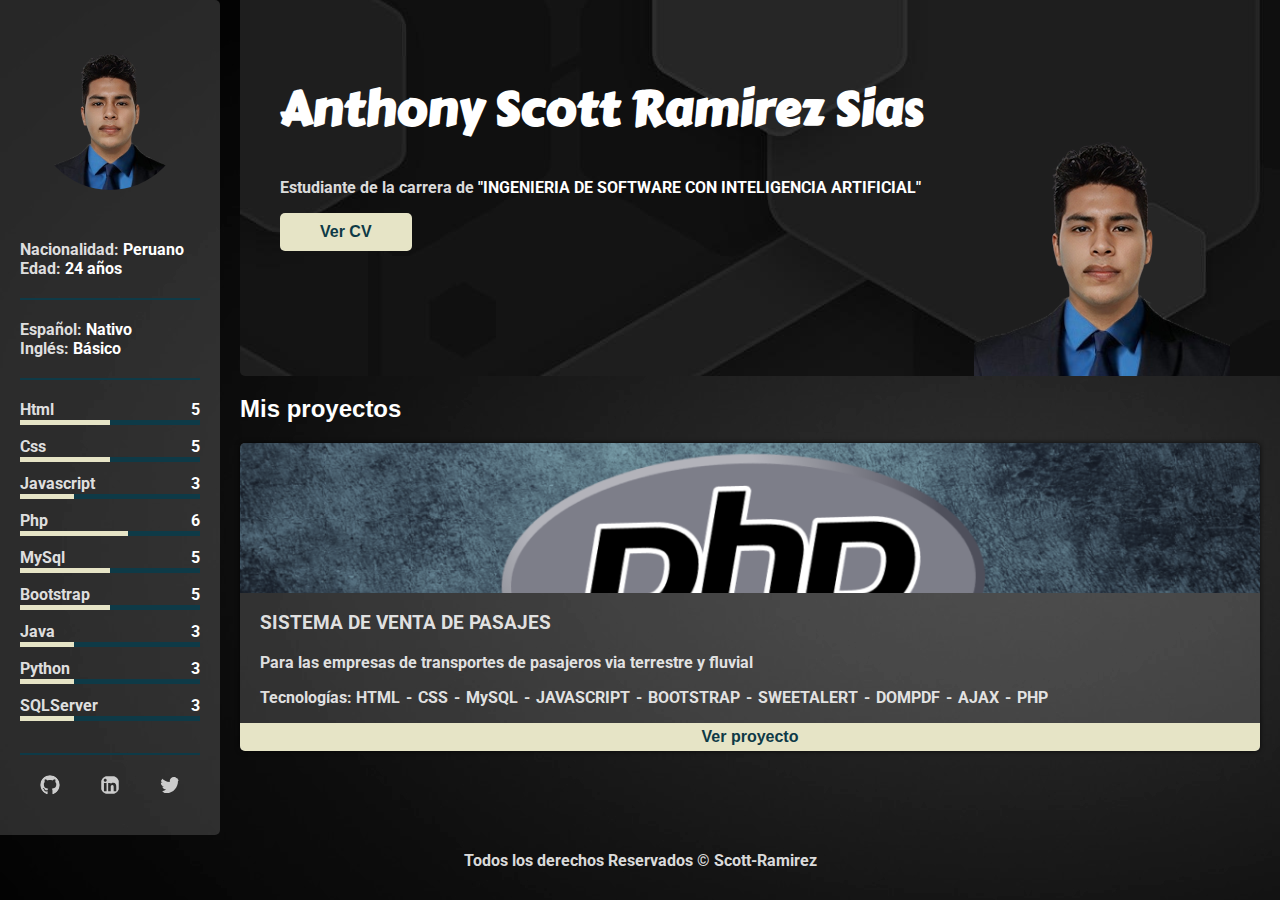
==== index.html @ bf4b47c3 "Principal" ====
<!DOCTYPE html>
<html lang="es">
<head>
	<meta charset="UTF-8">
	<meta http-equiv="X-UA-Compatible" content="IE=edge">
	<meta name="viewport" content="width=device-width, initial-scale=1.0">
	<link rel="stylesheet" href="css/main.css">
	<script src="js/main.js" defer></script>
	<script src="js/data.js"></script>
	<title>Mi Portfolio</title>
</head>
<body>
	<header>
		<div>
			<h1>Anthony Scott Ramirez Sias</h1>
			<p>Estudiante de la carrera de <span>"INGENIERIA DE SOFTWARE CON INTELIGENCIA ARTIFICIAL"</span></p>
			<a href="cv.html" target="_blank">Ver CV</a>
		</div>
		<img src="./img/MiFoto.png">
	</header>
	<main>
		<section>
			<h2>Mis proyectos</h2>
			<div id="proyectosContainer">
			</div>
		</section>
	</main>
	<aside class="tarjeta">
	</aside>
	<footer>
		<p>Todos los derechos Reservados &copy Scott-Ramirez</p>
	</footer>
</body>
</html>
---- css/main.css ----
@import url('https://fonts.googleapis.com/css2?family=Roboto:wght@400;500;700;900&display=swap');
@import url('https://fonts.googleapis.com/css2?family=Carter+One&display=swap');
:root{
    --color-text-titulos: #ffffff;
    --color-texto: rgba(255, 255, 255, 0.867);
    --color-acento: #E6E4C6;
    --color-fondo: #0E3A47;
    --color-fondo-tarjeta: #ffffff27;
  }
  
  body{
    background-image: url("../img/FONDO BODY.jpg");
    margin: 0;
    font-family: 'Trebuchet MS', 'Lucida Sans Unicode', 'Lucida Grande', 'Lucida Sans', Arial, sans-serif;
    display: grid;
    grid-template-columns: 220px 1fr;
    grid-template-areas: 
      "aside header"
      "aside main"
      "footer footer";
  }
  
  h1, h2, h3, h4, h5, h6{
    color: var(--color-text-titulos);
  }
  
  h1{
    font-size: xxx-large;
    font-family: 'Carter One', cursive;
  }
  
  p, span, h3{
    color: var(--color-texto);
    font-family: 'Roboto', sans-serif;
    font-weight: 700;
  }

  header span{
    color: #ffffff;
  }
  
  header{
    margin-left: 20px;
    grid-area: header;
    background-image: url("../img/fondoheader.jpg");
    display: flex;
    justify-content: space-between;
    border-bottom-left-radius: 5px;
    
  }
  
  header div{
  padding: 40px;
  }
  
  header a{
    padding: 10px 40px;
    border-radius: 5px;
  }
  
  header img{
    margin-top: auto;
    max-height: 300px;
    flex-shrink: 1;
    margin-right: 50px;
  }
  
  main{
    grid-area: main;
    margin: 0 20px;
  }
  
  #proyectosContainer{
    display: flex;
    flex-wrap: wrap;
    gap: 20px;
    justify-content: space-between;
    margin: auto;
  }
  
  .proyecto{
    flex-basis: 314px;
    flex-grow: 1;
    flex-shrink: 1;
    display: flex;
    flex-direction: column;
    -webkit-box-shadow: 0px 0px 5px 0px rgba(0,0,0,0.75);
    -moz-box-shadow: 0px 0px 5px 0px rgba(0,0,0,0.75);
    box-shadow: 0px 0px 5px 0px rgba(0,0,0,0.75);
    overflow: hidden;
  }
  
  .proyecto img{
    height: 150px;
    object-fit: cover;
    filter:grayscale(0.8);
    transition: 0.2s;
  }
  
  .proyecto:hover img{
    filter:grayscale(0);
  }
  
  .proyecto div{
    margin: 0 20px;
  }
  
  a{
    display: inline-block;
    background-color: var(--color-acento);
    color: var(--color-fondo);
    text-decoration: none;
    font-weight: bold;
  }
  
  .proyecto a{
    display: block;
    margin-top: auto;
    text-align: center;
    padding: 5px 10px;
  }
  
  .tarjeta{
    background-color: var(--color-fondo-tarjeta) ;
    border-radius: 5px;
  }
  
  .tecnologia{
    transition: 0.5s;
    user-select: none;
    margin-right: 2px;
  }
  .tecnologia:hover{
    color:var(--color-acento)
  }
  
  footer{
    grid-area: footer;
  }
  
  
  aside{
    padding: 20px;
    grid-area: aside;
    border-top-left-radius: 0 !important;
    border-bottom-left-radius: 0 !important;
  }
  
  aside>div{
    padding:  20px 0;
    border-bottom: 2px solid var(--color-fondo);
  }
  
  aside>div:last-of-type{
    border-bottom: unset
  }
  
  aside img{
    display: block;
    margin: auto;
    max-width:100%;
    max-height: 150px;
    border-radius: 50%;
    margin-bottom: 50px;
  }
  
  #presentacion div, #idiomas div,#tecnologias div{
    display: flex;
    justify-content: space-between;
  }
  
  aside div span:last-child{
    color: var(--color-text-titulos);
  }
  
  /* Elemento progress */
  progress {
    -webkit-appearance: none;
    width: 100%;
  }
  ::-webkit-progress-inner-element {
    height: 5px;
  }
  /* Parte seleccionada del progress */
  ::-webkit-progress-value {
    background-color: var(--color-acento);
  }
  /* Fondo progress */
  ::-webkit-progress-bar{
    background-color: var(--color-fondo);
  }
  
  #redes{
    display: flex;
    justify-content: space-around;
    height: 20px;
  }
  
  #redes a{
    background-color: unset;
    cursor: pointer;
  }
  
  #redes img:hover{
    filter: invert(1);
  }
  
  #redes img{
    aspect-ratio: 1;
    height: 20px;
    filter: invert(0.8);
    transition: 0.5s;
  }
  
  footer{
    text-align: center;
  }
  
  footer a{
    color: var(--color-texto);
    background-color: unset;
  }
  
  @media(max-width:650px){
    header{
      margin-left: unset;
      border-radius: unset;
    }
    header img{
      display: none;
    }
    body{
      grid-template-columns: 1fr;
      grid-template-areas: "header" "aside" "main" "footer";
    }
  }
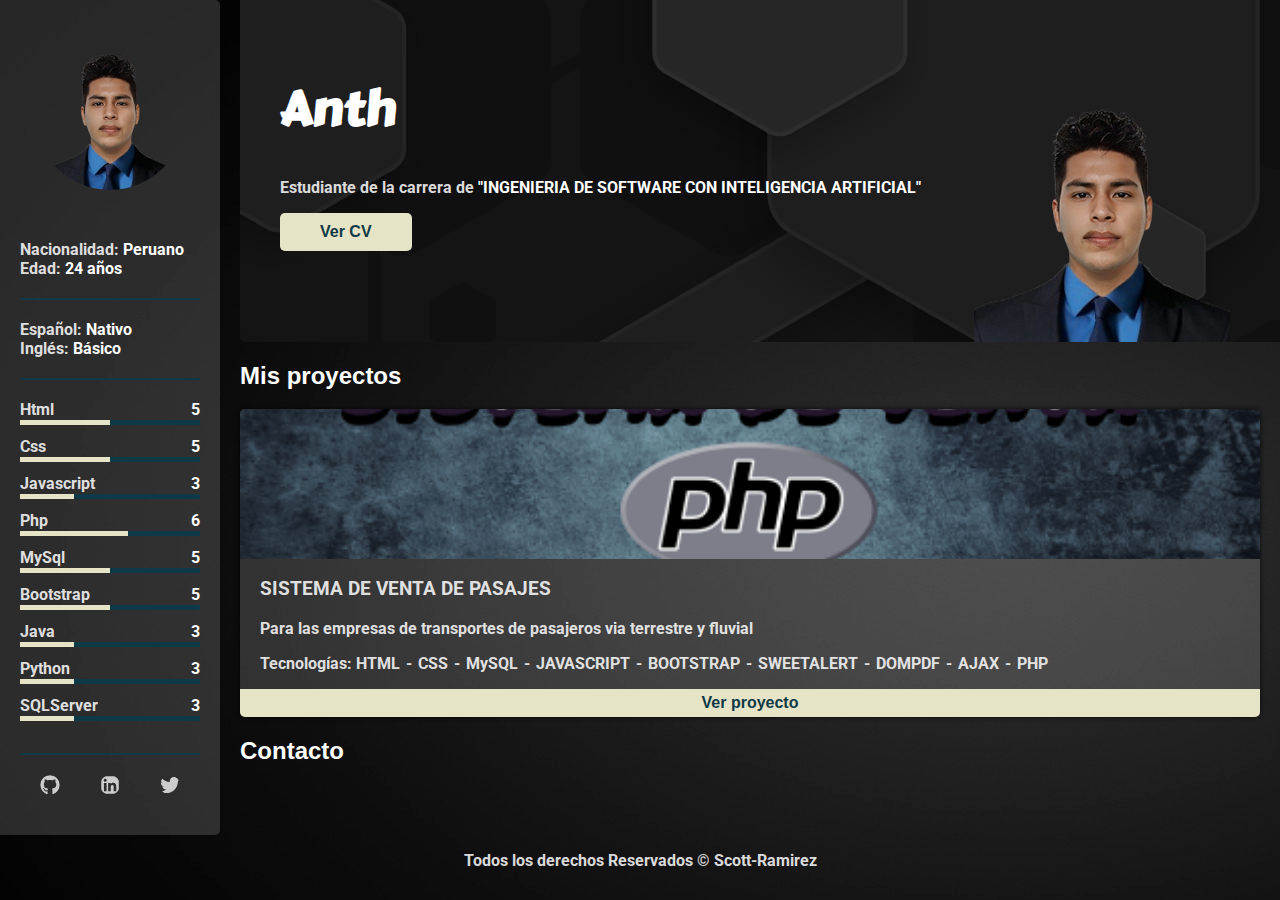
==== commit aee2bbd9: "Index actualizado" ====
--- a/index.html
+++ b/index.html
@@ -12,7 +12,7 @@
 <body>
 	<header>
 		<div>
-			<h1>Anthony Scott Ramirez Sias</h1>
+			<h1 id="titulo"></h1>
 			<p>Estudiante de la carrera de <span>"INGENIERIA DE SOFTWARE CON INTELIGENCIA ARTIFICIAL"</span></p>
 			<a href="cv.html" target="_blank">Ver CV</a>
 		</div>
@@ -23,12 +23,18 @@
 			<h2>Mis proyectos</h2>
 			<div id="proyectosContainer">
 			</div>
+			<h2>Contacto</h2>
+			<div id="contacto">
+
+			</div>
 		</section>
 	</main>
 	<aside class="tarjeta">
 	</aside>
+
 	<footer>
 		<p>Todos los derechos Reservados &copy Scott-Ramirez</p>
 	</footer>
+	<script src="js/manejoDOM.js"></script>
 </body>
 </html>--- a/css/main.css
+++ b/css/main.css
@@ -8,6 +8,23 @@
     --color-fondo-tarjeta: #ffffff27;
   }
   
+ /* EFECTO H1 TITULO */
+ h1 span {
+  display: inline;
+  animation: digitado 1s steps(60, end);
+  font-family: 'Carter One', cursive;
+}
+
+@keyframes digitado {
+  from {
+    width: 0;
+  }
+  to {
+    width: auto;
+  }
+}
+
+
   body{
     background-image: url("../img/FONDO BODY.jpg");
     margin: 0;
@@ -26,7 +43,6 @@
   
   h1{
     font-size: xxx-large;
-    font-family: 'Carter One', cursive;
   }
   
   p, span, h3{
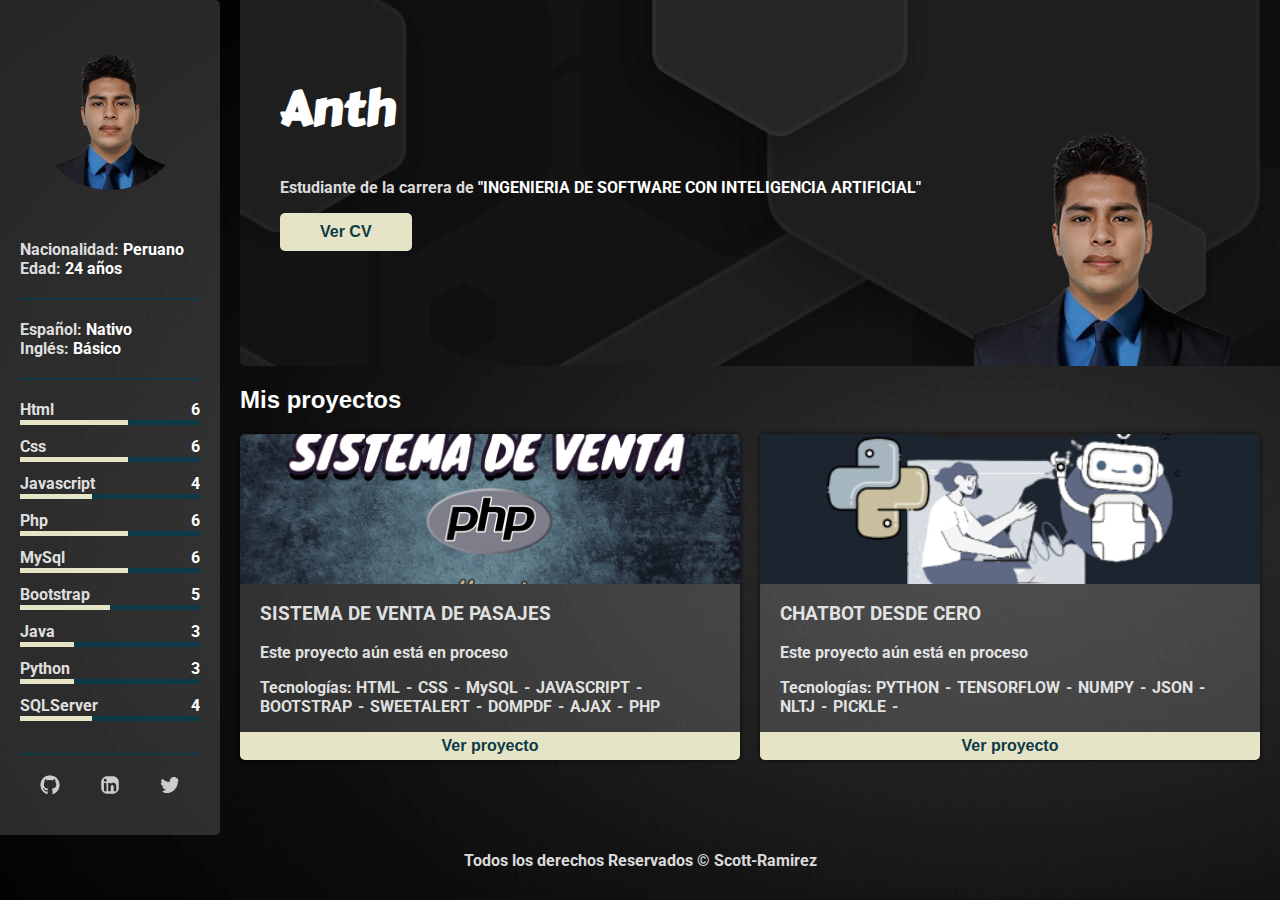
==== commit 6401ddea: "actualizado" ====
--- a/index.html
+++ b/index.html
@@ -23,10 +23,6 @@
 			<h2>Mis proyectos</h2>
 			<div id="proyectosContainer">
 			</div>
-			<h2>Contacto</h2>
-			<div id="contacto">
-
-			</div>
 		</section>
 	</main>
 	<aside class="tarjeta">
